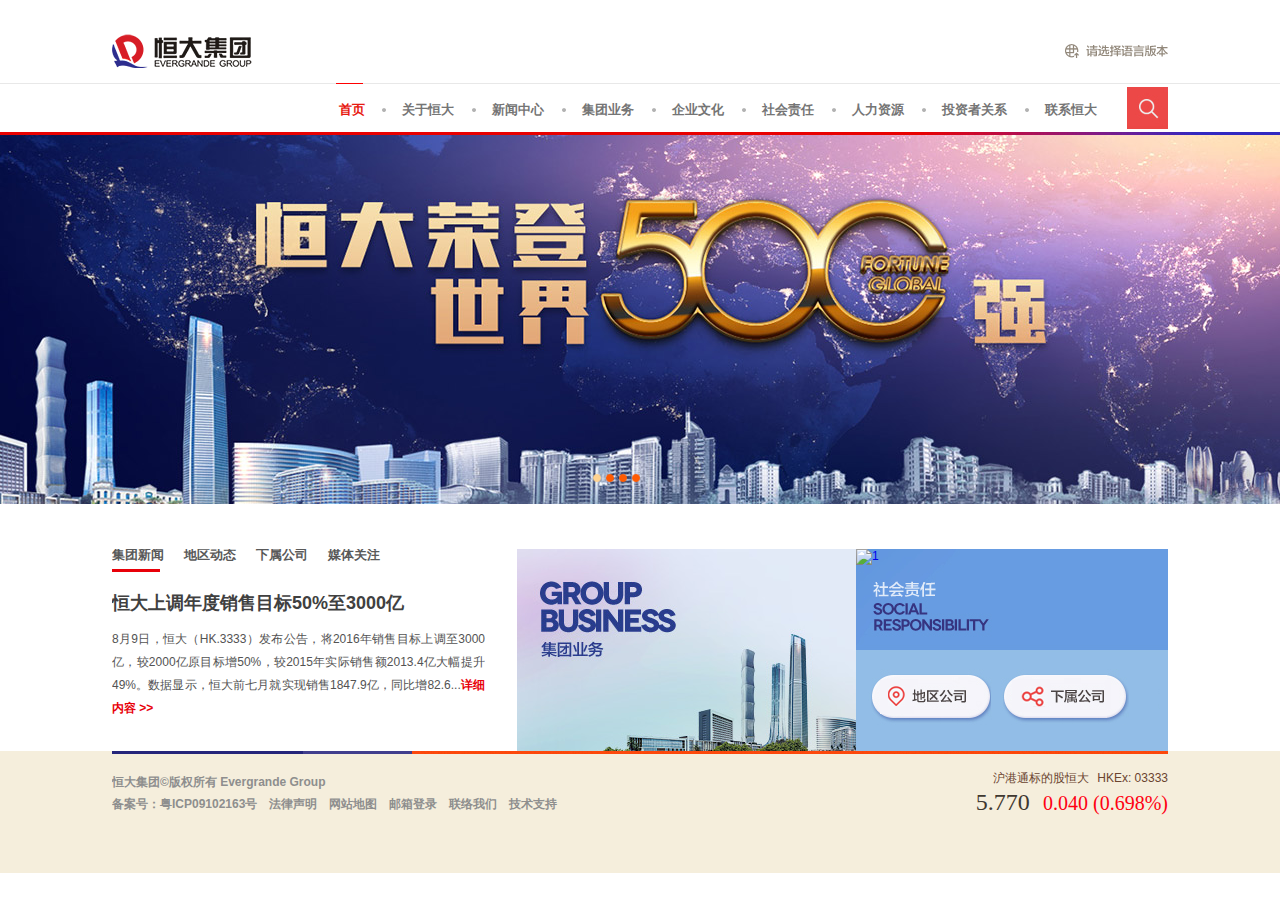
==== qiyeindex.demo1/index.html @ d84749b4 "企业首页1" ====
<!DOCTYPE html>
<html lang="en">
<head>
	<meta charset="UTF-8">
	<title>首页</title>
	<link rel="stylesheet" type="text/css" href="css/style.css">
	<script src="js/jquery-1.12.0.min.js"></script>
	<script src="js/public.js"></script>
</head>
<body>
	<div id="header">
		<div class="wrapper">
			<a id="logo" href="#"></a>
			<div id="langs" style="margin-right:-164px;">
				<a href="#">
					<img src="images/l1_on.png">
				</a>
				<a href="#">
					<img src="images/l2.png">
				</a>
				<a href="#">
					<img src="images/l3.png">
				</a>
			</div>
		</div>
		<div id="nav">
			<div class="wrapper">
				<div id="search">
					<input type="text" class="inp_txt" placeholder="输入关键字">
					<input type="button" class="inp_btn">
				</div>
				<ul class="nav_ul">
					<li class="n1 hover"><a href="#">首页</a></li>
					<li class="n2"><a href="#">关于恒大</a></li>
					<li class="n3"><a href="#">新闻中心</a></li>
					<li class="n4"><a href="#">集团业务</a></li>
					<li class="n5"><a href="#">企业文化</a></li>
					<li class="n6"><a href="#">社会责任</a></li>
					<li class="n7"><a href="#">人力资源</a></li>
					<li class="n8"><a href="#">投资者关系</a></li>
					<li class="n9"><a href="#">联系恒大</a></li>
				</ul>
			</div>	
		</div>
	</div>
	<div id="content">
		<div id="banner">
			<ul class="pics">
				<li style="background-image: url(images/1.jpg)">
					<a href="#" style="width:100%;height:100%;display: block"></a>
				</li>
				<li style="background-image: url(images/2.jpg)">
					<a href="#" style="width:100%;height:100%;display: block"></a>
				</li>
				<li style="background-image: url(images/3.jpg)">
					<a href="#" style="width:100%;height:100%;display: block"></a>
				</li>
				<li style="background-image: url(images/4.jpg)">
					<a href="#" style="width:100%;height:100%;display: block"></a>
				</li>
			</ul>
			<ul class="idxs" style="margin-left: -47px;">
				<li style="margin-top: 0;"></li>
				<li style="margin-top: 0;"></li>
				<li style="margin-top: 0;"></li>
				<li style="margin-top: 0;"></li>
			</ul>
			<div class="btns">
				<a href="#" class="left"></a>
				<a href="#" class="right"></a>
			</div>
		</div>
		<div class="wrapper" style="height: 202px;">
			<div class="news">
				<p class="abs"></p>
				<div class="head">
					<a href="#">集团新闻</a>
					<a href="#">地区动态</a>
					<a href="#">下属公司</a>
					<a href="#">媒体关注</a>
				</div>
				<div class="body">
					<a href="#">
						<h1>恒大上调年度销售目标50%至3000亿</h1>
						<p>8月9日，恒大（HK.3333）发布公告，将2016年销售目标上调至3000亿，较2000亿原目标增50%，较2015年实际销售额2013.4亿大幅提升49%。数据显示，恒大前七月就实现销售1847.9亿，同比增82.6...<span>详细内容 >></span>
						</p>
					</a>
					<a href="#">
						<h1>恒大海上威尼斯开盘热销28亿  掀万人抢购</h1>
						<p>4年前让全国震惊的恒大海上威尼斯又回来了！7月30日，位于上海北岸的恒大海上威尼斯三期开盘，吸引了来自华东各大城市乃至海外的过万名买家到场，现场异常火爆。据悉，当日项目销售总额达28.3亿，销售套数逾4000套，这也是恒...<span>详细内容 >></span>
						</p>
					</a>
					<a href="#">
						<h1>2015年度恒大优秀设计单位奖出炉</h1>
						<p>2015年度恒大地产集团优秀设计单位奖评选日前揭晓，深圳市建筑设计研究总院有限公司等国内外20家设计单位榜上有名。今年3月，集团建筑、装修设计院面向有合作关系的国内外400多家建筑、装修设计单位，围绕设计质量、设计服务、...<span>详细内容 >></span>
						</p>
					</a>
					<a href="#">
						<h1>[人民网]恒大首进世界500强榜单 同日正式更名“中国恒大集...</h1>
						<p>世界公认最权威的企业榜单20日出炉，根据美国《财富》2016年世界500强排行榜，恒大（HK.3333）以212亿美元的营业收入上榜。榜单显示，随着中国经济实力的日益壮大，越来越多的中国企业跨入世界500强榜单，成为近年...<span>详细内容 >></span>
						</p>
					</a>
				</div>
			</div>
			<div class="group">
				<div class="hull">
					<p class="abs"></p>
					<a  class="a1" href="#"></a>
					<a  class="a2" href="#"></a>
					<a  class="a3" href="#"></a>
					<a  class="a4" href="#"></a>
					<a  class="a5" href="#"></a>
					<a  class="a6" href="#"></a>
					<a  class="a7" href="#"></a>
					<a  class="a8" href="#"></a>
				</div>
			</div>
			<div class="company" style="position: relative">
				<a href="#" class="a1"></a>
				<a href="javascript:void(0);" class="a2"></a>
				<a href="javascript:void(0);" class="a3"></a>
				<a href="#" id="ad_img" class="ren">
					<img src="images/HD001_s.jpg" alt="1">
				</a>
			</div>
		</div>
	</div>
	<div class="drops">
		<div class="row"></div>
		<div class="wrapper">
			<ul>
                <li><a href="#">广东公司</a></li>
                <li><a href="#">北京公司</a></li>
                <li><a href="#">上海公司</a></li>
                <li><a href="#">天津公司</a></li>
                <li><a href="#">重庆公司</a></li>                  
                <li><a href="#">深圳公司</a></li>                    
                <li><a href="#">山东公司</a></li>                    
                <li><a href="#">安徽公司</a></li>
                <li><a href="#">山西公司</a></li>
                <li><a href="#">河南公司</a></li>
                <li><a href="#">辽宁公司</a></li>
                <li><a href="#">湖南公司</a></li>
                <li><a href="#">江西公司</a></li>
                <li><a href="#">湖北公司</a></li>
                <li><a href="#">江苏公司</a></li>
                <li><a href="#">黑龙江公司</a></li>
                <li><a href="#">吉林公司</a></li>
                <li><a href="#">广西公司</a></li>
                <li><a href="#">甘肃公司</a></li>
                <li><a href="#">陕西公司</a></li>
                <li><a href="#">四川公司</a></li>
                <li><a href="#">海南公司</a></li>
                <li><a href="#">内蒙古公司</a></li>
                <li><a href="#">福建公司</a></li>
                <li><a href="#">粤东公司</a></li>
            </ul>
            <a href="javascript:void(0);" class="out"></a>
		</div>
	</div>
	<div class="drops">
		<div class="row"></div>
		<div class="wrapper">
			<ul>
                <li><a href="#">恒大矿泉水</a></li>
                <li><a href="#">恒大粮油</a></li>
                <li><a href="#">恒大乳业</a></li>
                <li><a href="#">恒大健康产业集团</a></li>
                <li><a href="#">恒大酒店管理集团</a></li>                    
                <li><a href="#">恒大足球俱乐部</a></li>                    
                <li><a href="#">恒大足球学校</a></li>                    
                <li><a href="#">恒大电影公司</a></li>
                <li><a href="#">恒大音乐公司</a></li>
                <li><a href="#">恒大金属建筑材料公司</a></li>
                <li><a href="#">中国海南海花岛</a></li>
                <li><a href="#">恒大人寿</a></li>
                <li><a href="#">恒大金服</a></li>
                <li><a href="#">恒大原辰</a></li>
            </ul>
            <a href="javascript:void(0);" class="out"></a>
		</div>
	</div>
	<div id="footer">
		<div class="wrapper">
			<div class="copyrights">
				<h1>恒大集团©版权所有 Evergrande Group</h1>
				<div class="clearfix">
					<a href="#">备案号：粤ICP09102163号</a>
					<a href="javascript:void(0)" class="teshu">法律声明</a>
					<a href="#">网站地图</a>
					<a href="#">邮箱登录</a>
					<a href="#">联络我们</a>
					<a href="#">技术支持</a>
				</div>
			</div>
			<div class="stock">
				<p class="name">
					沪港通标的股恒大 
					<span>HKEx: 03333</span>
				</p>
				<p class="num">
					<span class="n1">5.770</span>
					<span class="n2">0.040 (0.698%)</span>
				</p>
			</div>
		</div>
	</div>
	<div class="copyright">
		<div class="low">
			<div class="content">
				<h1>
					<img src="images/low-t1.jpg" alt="">
				</h1>
				<br>
				<br>
				<p>
					<img src="images/legal_01.jpg" alt="">
				</p>
				<br>
				<br>
				<p>
					<img src="images/legal_02.jpg" alt="">
				</p>
			</div>
		</div>
	</div>
</body>
</html>
---- qiyeindex.demo1/css/style.css ----
@import url('header.css');
@import url('content.css');
@import url('footer.css');
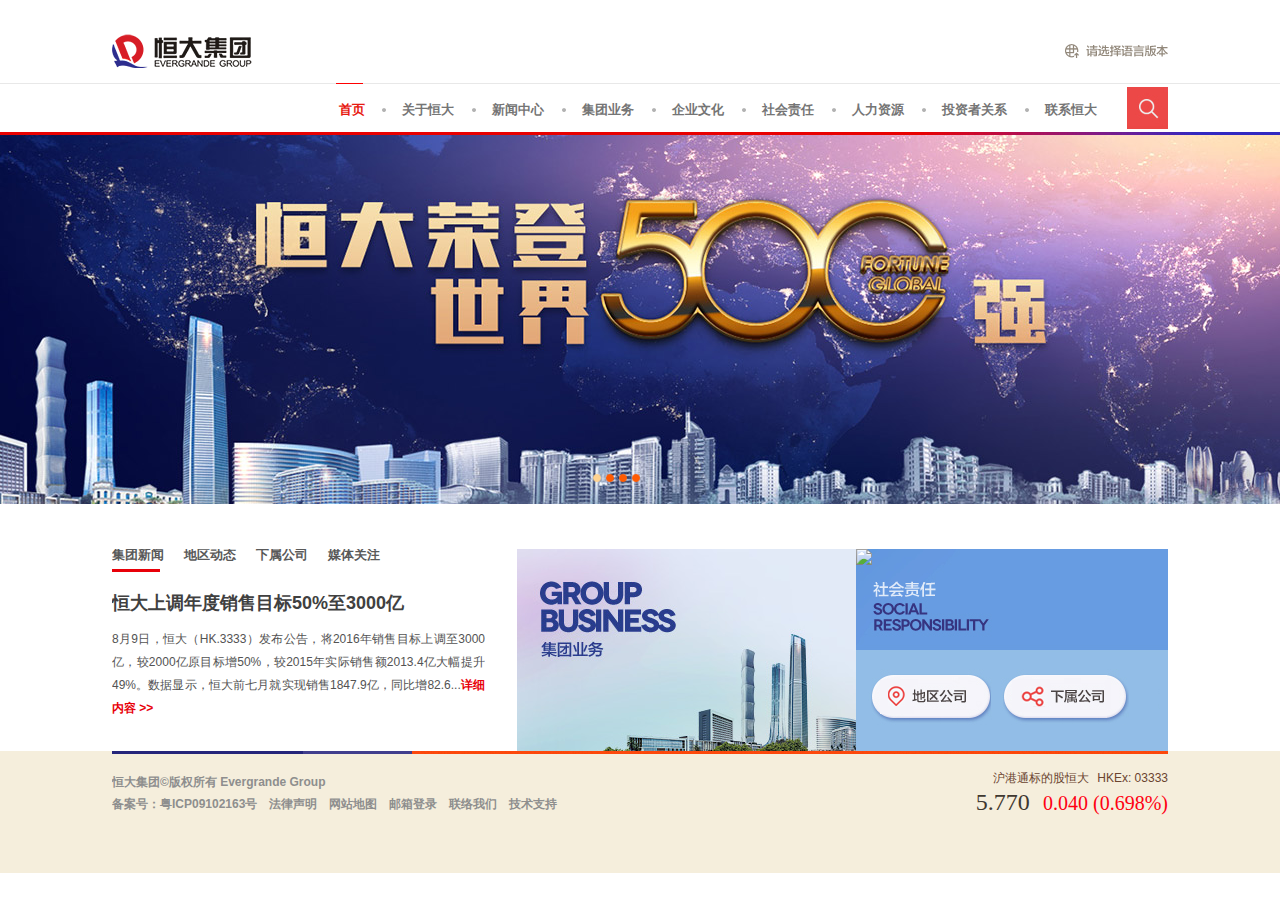
==== commit 6d58852a: "企业1" ====
--- a/qiyeindex.demo1/index.html
+++ b/qiyeindex.demo1/index.html
@@ -120,7 +120,7 @@
 				<a href="javascript:void(0);" class="a2"></a>
 				<a href="javascript:void(0);" class="a3"></a>
 				<a href="#" id="ad_img" class="ren">
-					<img src="images/HD001_s.jpg" alt="1">
+					<img src="images/HD001_s.jpg">
 				</a>
 			</div>
 		</div>
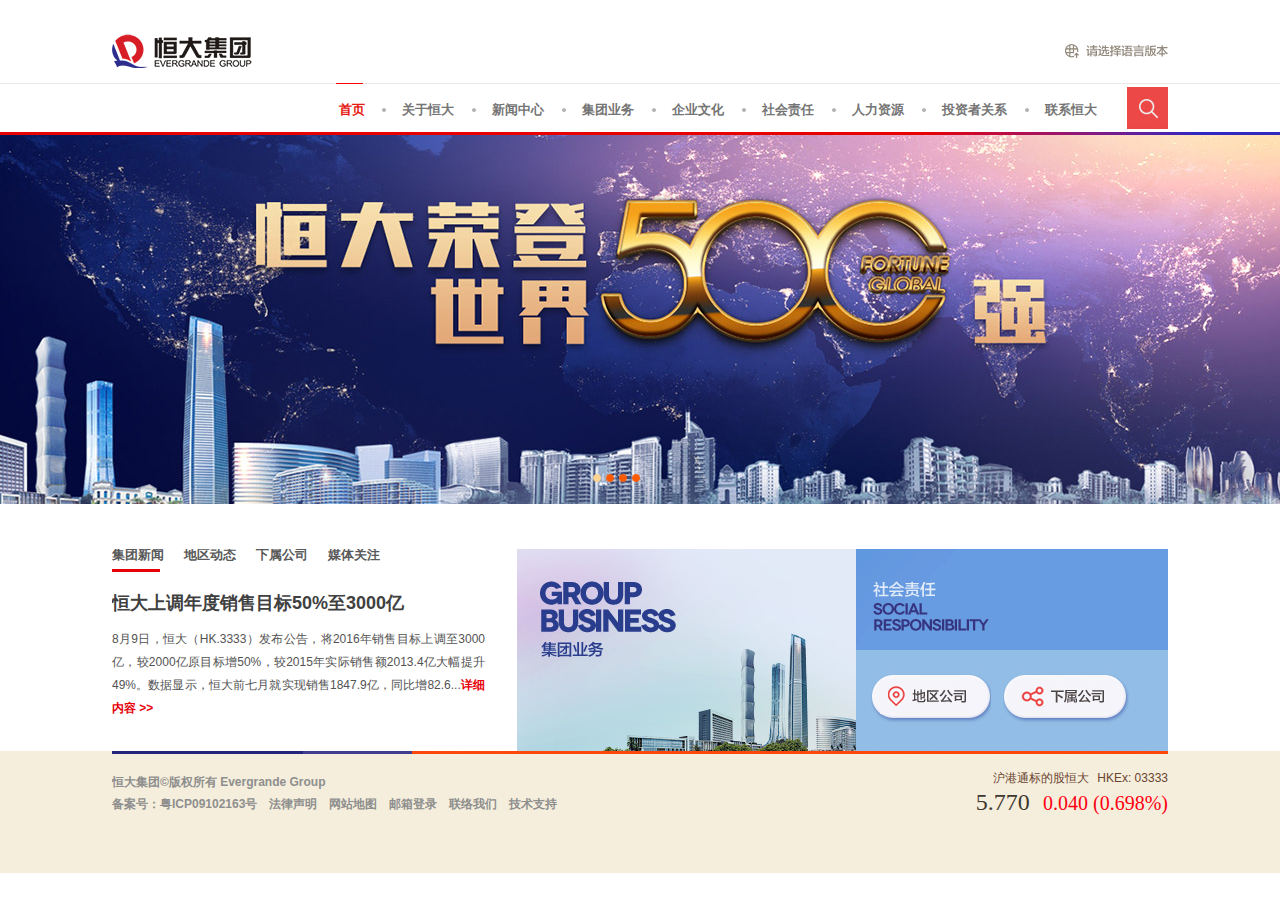
==== commit 5d1f1471: "Update index.html" ====
--- a/qiyeindex.demo1/index.html
+++ b/qiyeindex.demo1/index.html
@@ -120,7 +120,7 @@
 				<a href="javascript:void(0);" class="a2"></a>
 				<a href="javascript:void(0);" class="a3"></a>
 				<a href="#" id="ad_img" class="ren">
-					<img src="images/HD001_s.jpg">
+				
 				</a>
 			</div>
 		</div>
@@ -225,4 +225,4 @@
 		</div>
 	</div>
 </body>
-</html>+</html>
